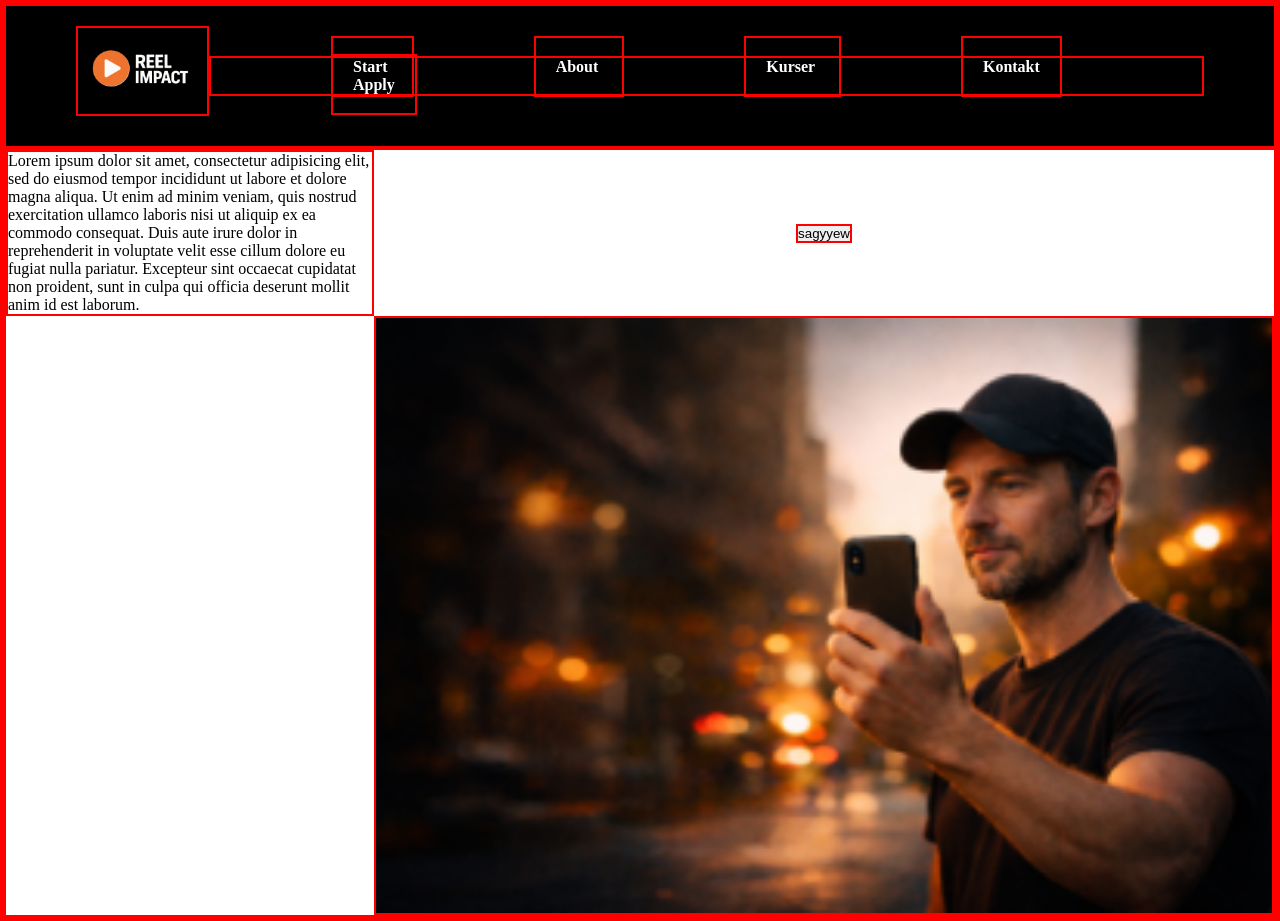
==== html/index.html @ db44c82e "Add files via upload Arbetade med hero section bild" ====
<!DOCTYPE html>
<html>
<head>
	<meta charset="utf-8">
	<meta name="viewport" content="width=device-width, initial-scale=1">
	<title>Reel Impact</title>
	<link rel="stylesheet" type="text/css" href="../css/style.css"> <!-- använder ../css/style.css för att den ska backa sig i mappen och hitta rätt fil-->
</head>

<body>

	<header> <!-- har border på hela raden-->
		<img class="logo" src="../images/logo2.png" alt="style.css"> <!-- använder ../images/logo2.png för att den ska backa sig i mappen och hitta rätt fil-->
		<div class="lankar"> <!-- Skapar en div med länkarna-->
			<a href="index.html">Start </a>
			<a href="about.html">About </a>
			<a href="kurser.html">Kurser </a>
			<a href="kontakt.html">Kontakt </a>
			<a href="apply.html">Apply </a>
		</div>
	</header>
	<hero>
		<img class="man" src="../images/man.png" alt="style.css"> <!-- använder ../images/logo2.png för att den ska backa sig i mappen och hitta rätt fil-->
		<p> Lorem ipsum dolor sit amet, consectetur adipisicing elit, sed do eiusmod
		tempor incididunt ut labore et dolore magna aliqua. Ut enim ad minim veniam,
		quis nostrud exercitation ullamco laboris nisi ut aliquip ex ea commodo
		consequat. Duis aute irure dolor in reprehenderit in voluptate velit esse
		cillum dolore eu fugiat nulla pariatur. Excepteur sint occaecat cupidatat non
		proident, sunt in culpa qui officia deserunt mollit anim id est laborum. </p>
		<button> sagyyew </button>
	</hero>
</body>
</html>
---- css/style.css ----
*{  
            margin: 0;
            padding: 0;
            box-sizing: border-box; 
            border: solid 2px red;           
        }

header{
    display: flex;
    justify-content: space-between;
    align-items: center;
    padding: 20px 70px;
    background-color: black;
}

a{
    text-decoration: none; /* Tar bort underline hos länkar*/
    color: white;
    align-items: center;
    padding: 20px;
    margin-left: 120px;
    font-family: Verdana;
    font-weight: 600; /* Blir fet-stil*/
}  

.logo{
    height: 10vh;
    margin-bottom: 10px;
}

hero{
width: 100%;
display: grid;
grid-template-areas: stack; /* För att detta är container till min div måste den innehålla den*/
place-items: center;
}

.man{
    grid-area: stack; /* Tillåter att man stackar på varandra*/
    background-size: cover; /* Att bilden inte blir större än det man ser*/
    width: 100vh;
}
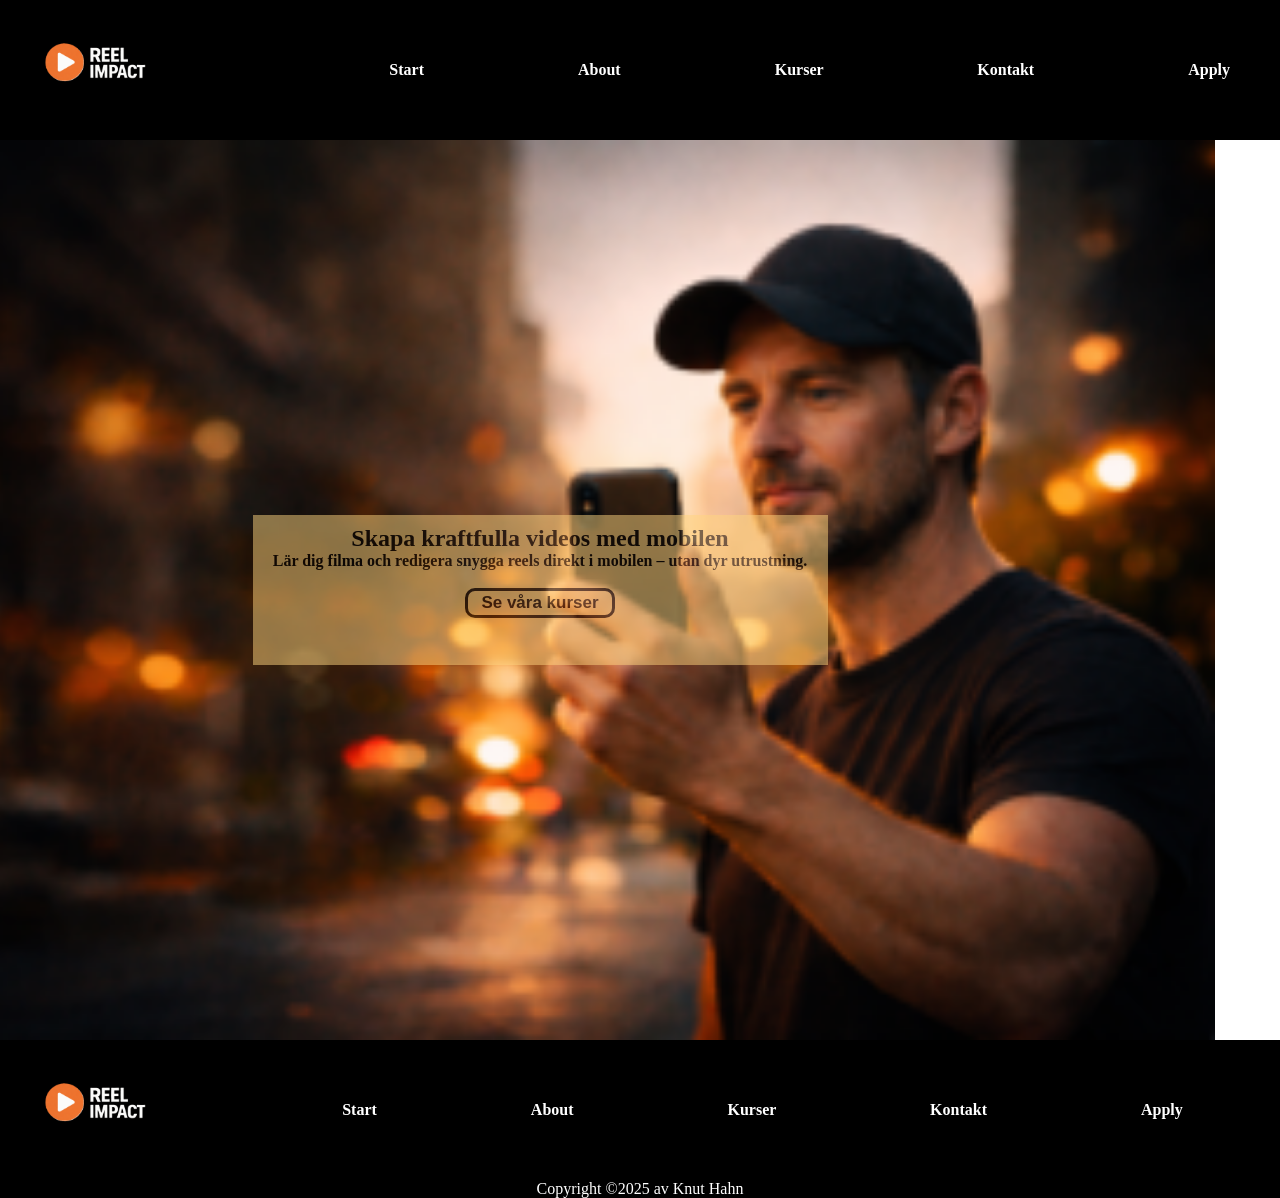
==== commit aa7bd086: "Add files via upload Lyckades stacka container ovanpå bilden, skapade och ändrade style på footer, l" ====
--- a/html/index.html
+++ b/html/index.html
@@ -19,15 +19,35 @@
 			<a href="apply.html">Apply </a>
 		</div>
 	</header>
+
 	<hero>
 		<img class="man" src="../images/man.png" alt="style.css"> <!-- använder ../images/logo2.png för att den ska backa sig i mappen och hitta rätt fil-->
-		<p> Lorem ipsum dolor sit amet, consectetur adipisicing elit, sed do eiusmod
-		tempor incididunt ut labore et dolore magna aliqua. Ut enim ad minim veniam,
-		quis nostrud exercitation ullamco laboris nisi ut aliquip ex ea commodo
-		consequat. Duis aute irure dolor in reprehenderit in voluptate velit esse
-		cillum dolore eu fugiat nulla pariatur. Excepteur sint occaecat cupidatat non
-		proident, sunt in culpa qui officia deserunt mollit anim id est laborum. </p>
-		<button> sagyyew </button>
+		<div class="text-container">
+			<h2> Skapa kraftfulla videos med mobilen </h2>
+			<p class="text">
+				Lär dig filma och redigera snygga reels direkt i mobilen – utan dyr utrustning. 
+			</p>
+			<br>
+			<form action="kurser.html">
+				<button> Se våra kurser </button>
+			</form> <!-- Skapar en form med action så att button kan leda till en länk-->
+		</div>
 	</hero>
+
+	<footer>
+		<img class="logo" src="../images/logo2.png" alt="style.css"> <!-- använder ../images/logo2.png för att den ska backa sig i mappen och hitta rätt fil-->
+		<div class="lankar"> <!-- Skapar en div med länkarna-->
+			<a href="index.html">Start </a>
+			<a href="about.html">About </a>
+			<a href="kurser.html">Kurser </a>
+			<a href="kontakt.html">Kontakt </a>
+			<a href="apply.html">Apply </a>
+		</div>
+		<br>
+	</footer>
+
+	<div class="bottomfooter"> <!-- Self explanatory-->
+        <p class="copyright"> Copyright &copy;2025 av Knut Hahn</p>
+	</div>
 </body>
 </html>
--- a/css/style.css
+++ b/css/style.css
@@ -1,15 +1,14 @@
 *{  
             margin: 0;
             padding: 0;
-            box-sizing: border-box; 
-            border: solid 2px red;           
+            box-sizing: border-box;           
         }
 
-header{
+header, footer{
     display: flex;
     justify-content: space-between;
     align-items: center;
-    padding: 20px 70px;
+    padding: 20px 30px;
     background-color: black;
 }
 
@@ -18,7 +17,7 @@
     color: white;
     align-items: center;
     padding: 20px;
-    margin-left: 120px;
+    margin-left: 110px;
     font-family: Verdana;
     font-weight: 600; /* Blir fet-stil*/
 }  
@@ -29,14 +28,46 @@
 }
 
 hero{
-width: 100%;
-display: grid;
-grid-template-areas: stack; /* För att detta är container till min div måste den innehålla den*/
-place-items: center;
+    width: 100%;
+    display: grid;
+    grid-template-areas: stack; /* För att detta är container till min div måste den innehålla den*/
+    place-items: center;
 }
 
 .man{
     grid-area: stack; /* Tillåter att man stackar på varandra*/
     background-size: cover; /* Att bilden inte blir större än det man ser*/
-    width: 100vh;
-} +    width: 150vh;
+    height: 100vh;
+    margin-left: -330px; /* Bilden är inte centrerat så att detta gör det manuellt*/
+} 
+
+.text-container{
+    grid-area: stack; /* Tillåter att man stackar på varandra*/
+    background-color: #FFD580; /* Light orange color code*/
+    width: 50%;
+    height: 150px;
+    opacity: 0.50; /* Gör hela diven och allt inuti 50% genomskinlig*/
+    text-align: center;
+    padding: 10px;
+    color: black;
+    z-index: 1; /* Gör att den är ovanpå bilden*/
+    font-weight: 600; /* Blir fet-stil*/
+    margin-left: -330px; /* Text container är inte centrerat så att detta gör det manuellt*/
+}
+
+button{
+     font-weight: 600; /* Blir fet-stil*/
+     border: solid 3px black;
+     font-size: 17px;
+     height: 30px;
+     width: 150px;
+     border-radius: 10px; /* Kanterna på knappen blir rundare 10px var*/
+     background-color: #FFD580; /* Light orange color code*/
+}
+
+.bottomfooter{
+    color: white;
+    background-color: black;
+    text-align: center;
+}
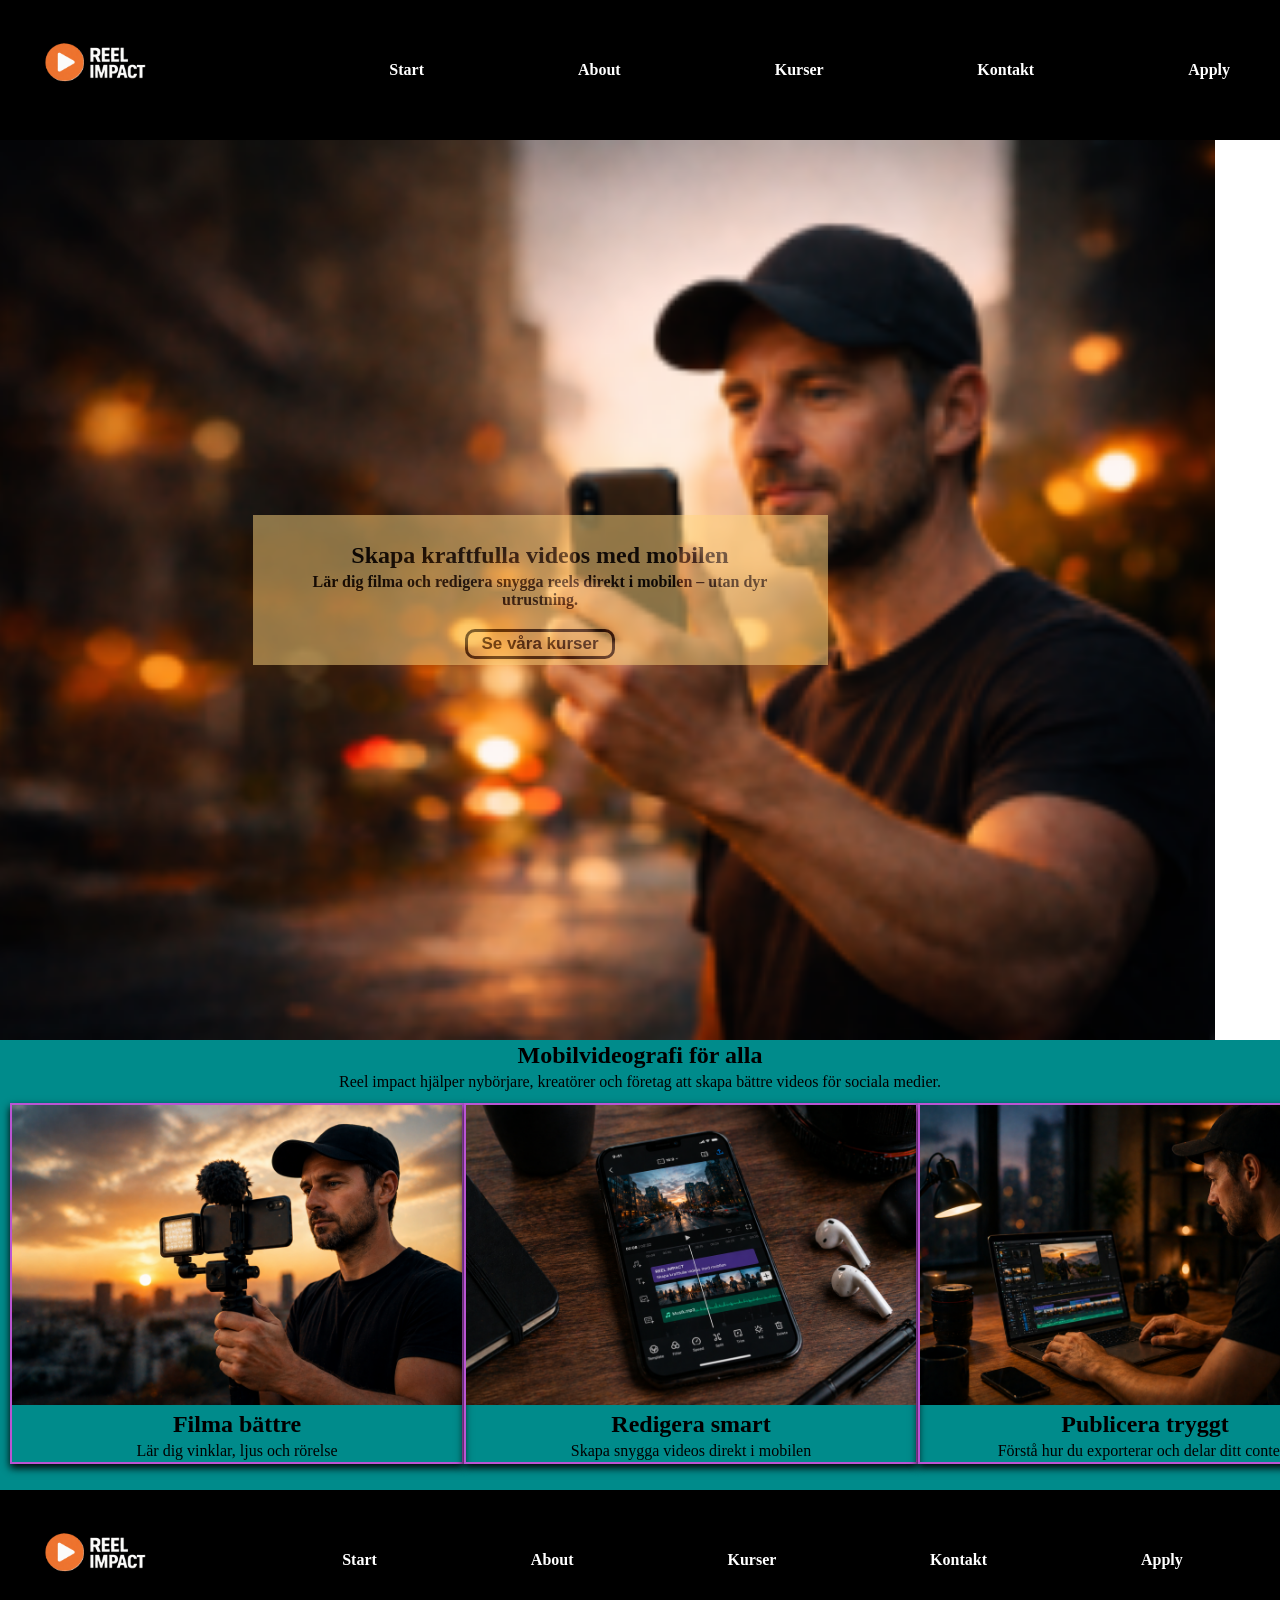
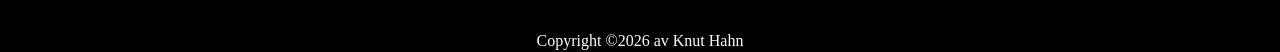
==== commit 7a91a575: "Add files via upload Skapade footer, bottom footer och 3 cards på första sidan" ====
--- a/html/index.html
+++ b/html/index.html
@@ -34,6 +34,28 @@
 		</div>
 	</hero>
 
+	<section>
+		<h1>Mobilvideografi för alla</h1>
+		<p> Reel impact hjälper nybörjare, kreatörer och företag att skapa bättre videos för sociala medier.
+		<div class="card1-3"> <!-- ny container för att visa bilderna 1-3 på flex sätter-->
+			<div class="card">
+				<img class="vinkel" src="../images/card1.png" alt="style.css">
+				<h2>Filma bättre</h2>
+				<p> Lär dig vinklar, ljus och rörelse </p>
+			</div>
+			<div class="card">
+				<img class="mobil-edit" src="../images/card2.png" alt="style.css">
+				<h2>Redigera smart</h2>
+				<p>Skapa snygga videos direkt i mobilen</p>
+			</div>
+			<div class="card">
+				<img class="publicera" src="../images/card3.png" alt="style.css">
+				<h2>Publicera tryggt</h2>
+				<p>Förstå hur du exporterar och delar ditt content</p>
+			</div>
+		</div>
+	</section>
+
 	<footer>
 		<img class="logo" src="../images/logo2.png" alt="style.css"> <!-- använder ../images/logo2.png för att den ska backa sig i mappen och hitta rätt fil-->
 		<div class="lankar"> <!-- Skapar en div med länkarna-->
@@ -46,8 +68,10 @@
 		<br>
 	</footer>
 
+
 	<div class="bottomfooter"> <!-- Self explanatory-->
-        <p class="copyright"> Copyright &copy;2025 av Knut Hahn</p>
+        <p class="copyright"> Copyright &copy;2026 av Knut Hahn</p>
 	</div>
+
 </body>
 </html>
--- a/css/style.css
+++ b/css/style.css
@@ -49,7 +49,7 @@
     height: 150px;
     opacity: 0.50; /* Gör hela diven och allt inuti 50% genomskinlig*/
     text-align: center;
-    padding: 10px;
+    padding: 25px;
     color: black;
     z-index: 1; /* Gör att den är ovanpå bilden*/
     font-weight: 600; /* Blir fet-stil*/
@@ -66,8 +66,40 @@
      background-color: #FFD580; /* Light orange color code*/
 }
 
+section{
+    height: 50vh;
+    background-color: darkcyan;
+}
+
+section h1,h2,p{
+    text-align: center;
+    padding: 2px;
+}
+
+.card1-3{
+    display: flex;
+    justify-content: space-around;
+    padding: 10px;
+}
+
+.vinkel{
+    height: 300px;
+}
+
+.mobil-edit{
+    height: 300px;
+}
+
+.publicera{
+    height: 300px;
+}
+.card{
+    max-width: 600px;
+    border: solid 2px mediumorchid;
+    box-shadow: 0 4px 8px rgba(0, 0, 0, 1.0); /* Gör skuggan runt om cards*/
+}
+
 .bottomfooter{
     color: white;
     background-color: black;
-    text-align: center;
 }
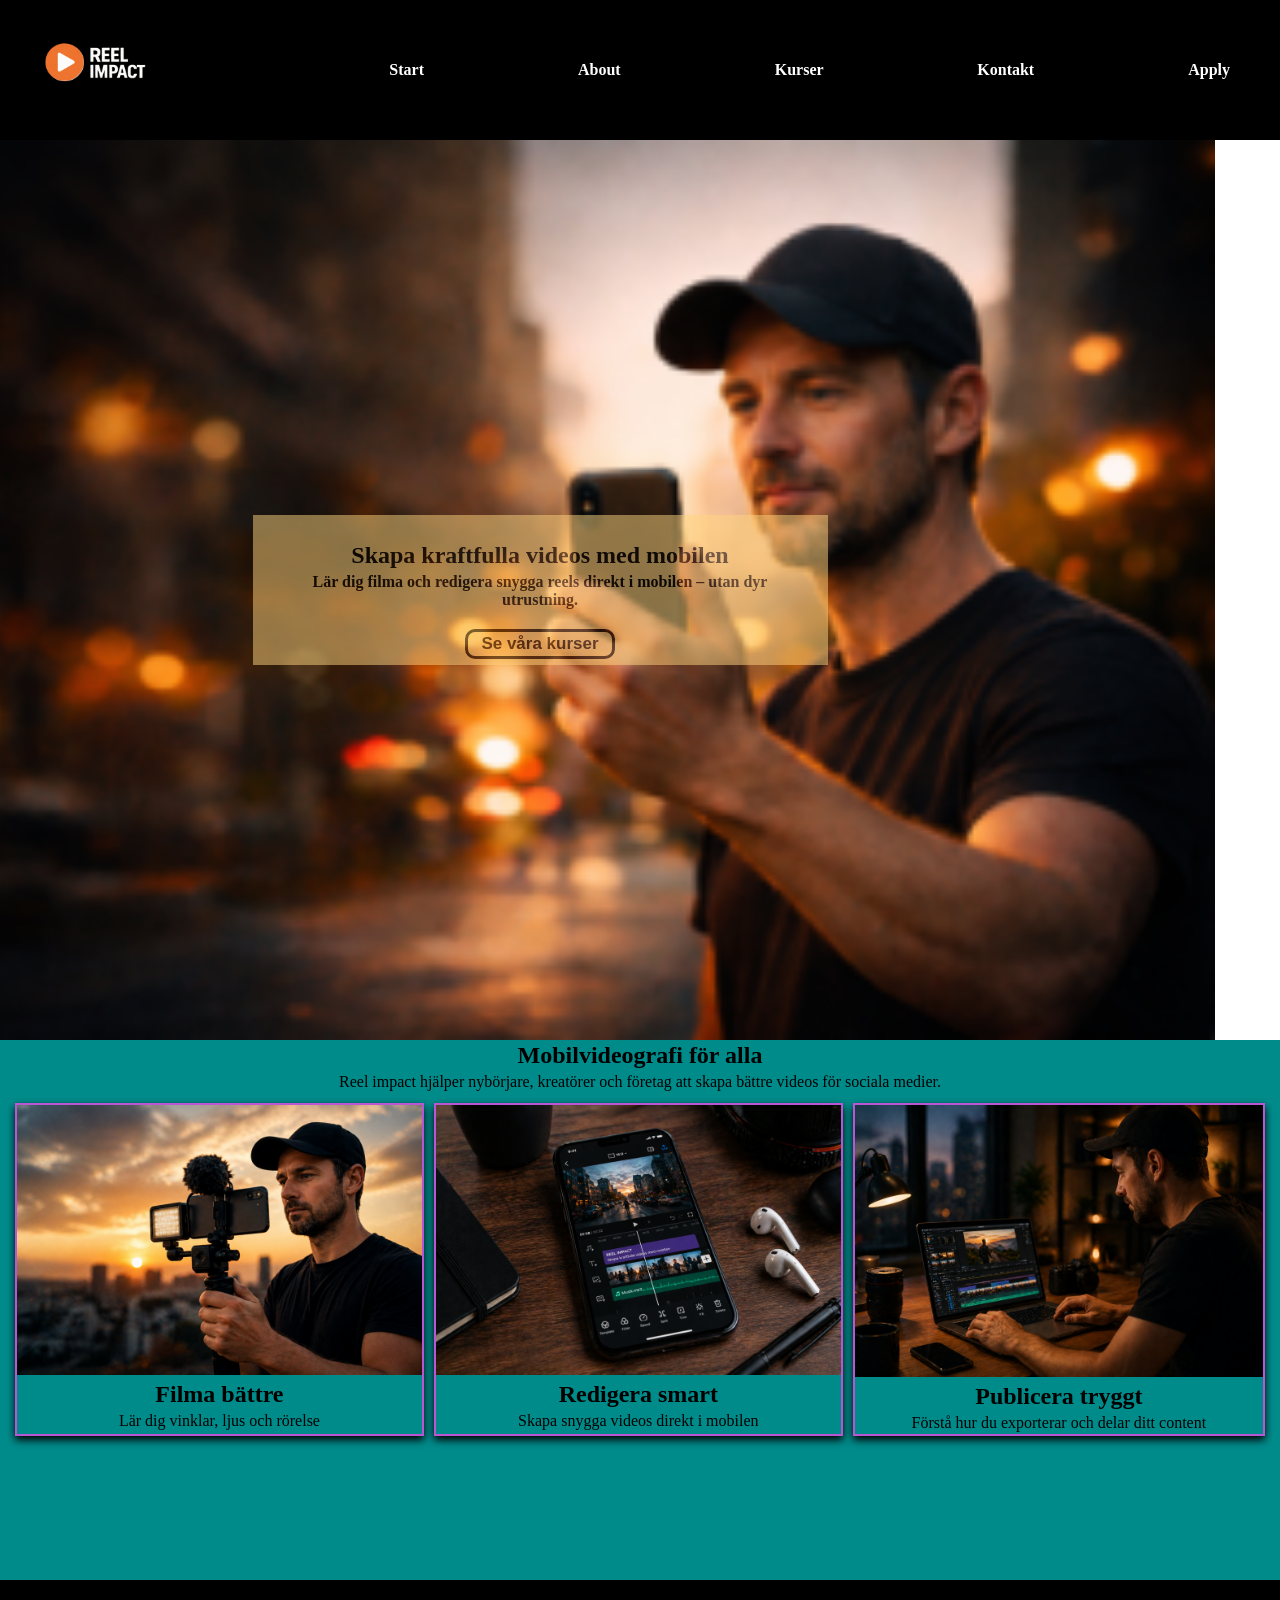
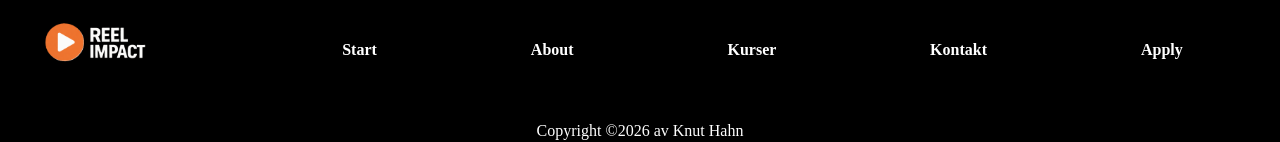
==== commit 698694ac: "Add files via upload Ändrade storleken hos bilder på första sidan så att de kan anpassa sig oavsett " ====
--- a/html/index.html
+++ b/html/index.html
@@ -1,5 +1,6 @@
 <!DOCTYPE html>
 <html>
+
 <head>
 	<meta charset="utf-8">
 	<meta name="viewport" content="width=device-width, initial-scale=1">
@@ -68,7 +69,6 @@
 		<br>
 	</footer>
 
-
 	<div class="bottomfooter"> <!-- Self explanatory-->
         <p class="copyright"> Copyright &copy;2026 av Knut Hahn</p>
 	</div>
--- a/css/style.css
+++ b/css/style.css
@@ -67,7 +67,7 @@
 }
 
 section{
-    height: 50vh;
+    height: 60vh;
     background-color: darkcyan;
 }
 
@@ -76,25 +76,25 @@
     padding: 2px;
 }
 
-.card1-3{
+.card1-3{ /* Card 1-3 visas som flex samt jämn mellanrum runt alla*/
     display: flex;
     justify-content: space-around;
     padding: 10px;
 }
 
 .vinkel{
-    height: 300px;
+    height: 30vh;
 }
 
 .mobil-edit{
-    height: 300px;
+    height: 30vh;
 }
 
-.publicera{
-    height: 300px;
+.publicera{ /* Bilden är lite mindre än de andra så den fick förstoras*/
+    height: 30.25vh;
 }
 .card{
-    max-width: 600px;
+    max-width: 46vh;
     border: solid 2px mediumorchid;
     box-shadow: 0 4px 8px rgba(0, 0, 0, 1.0); /* Gör skuggan runt om cards*/
 }
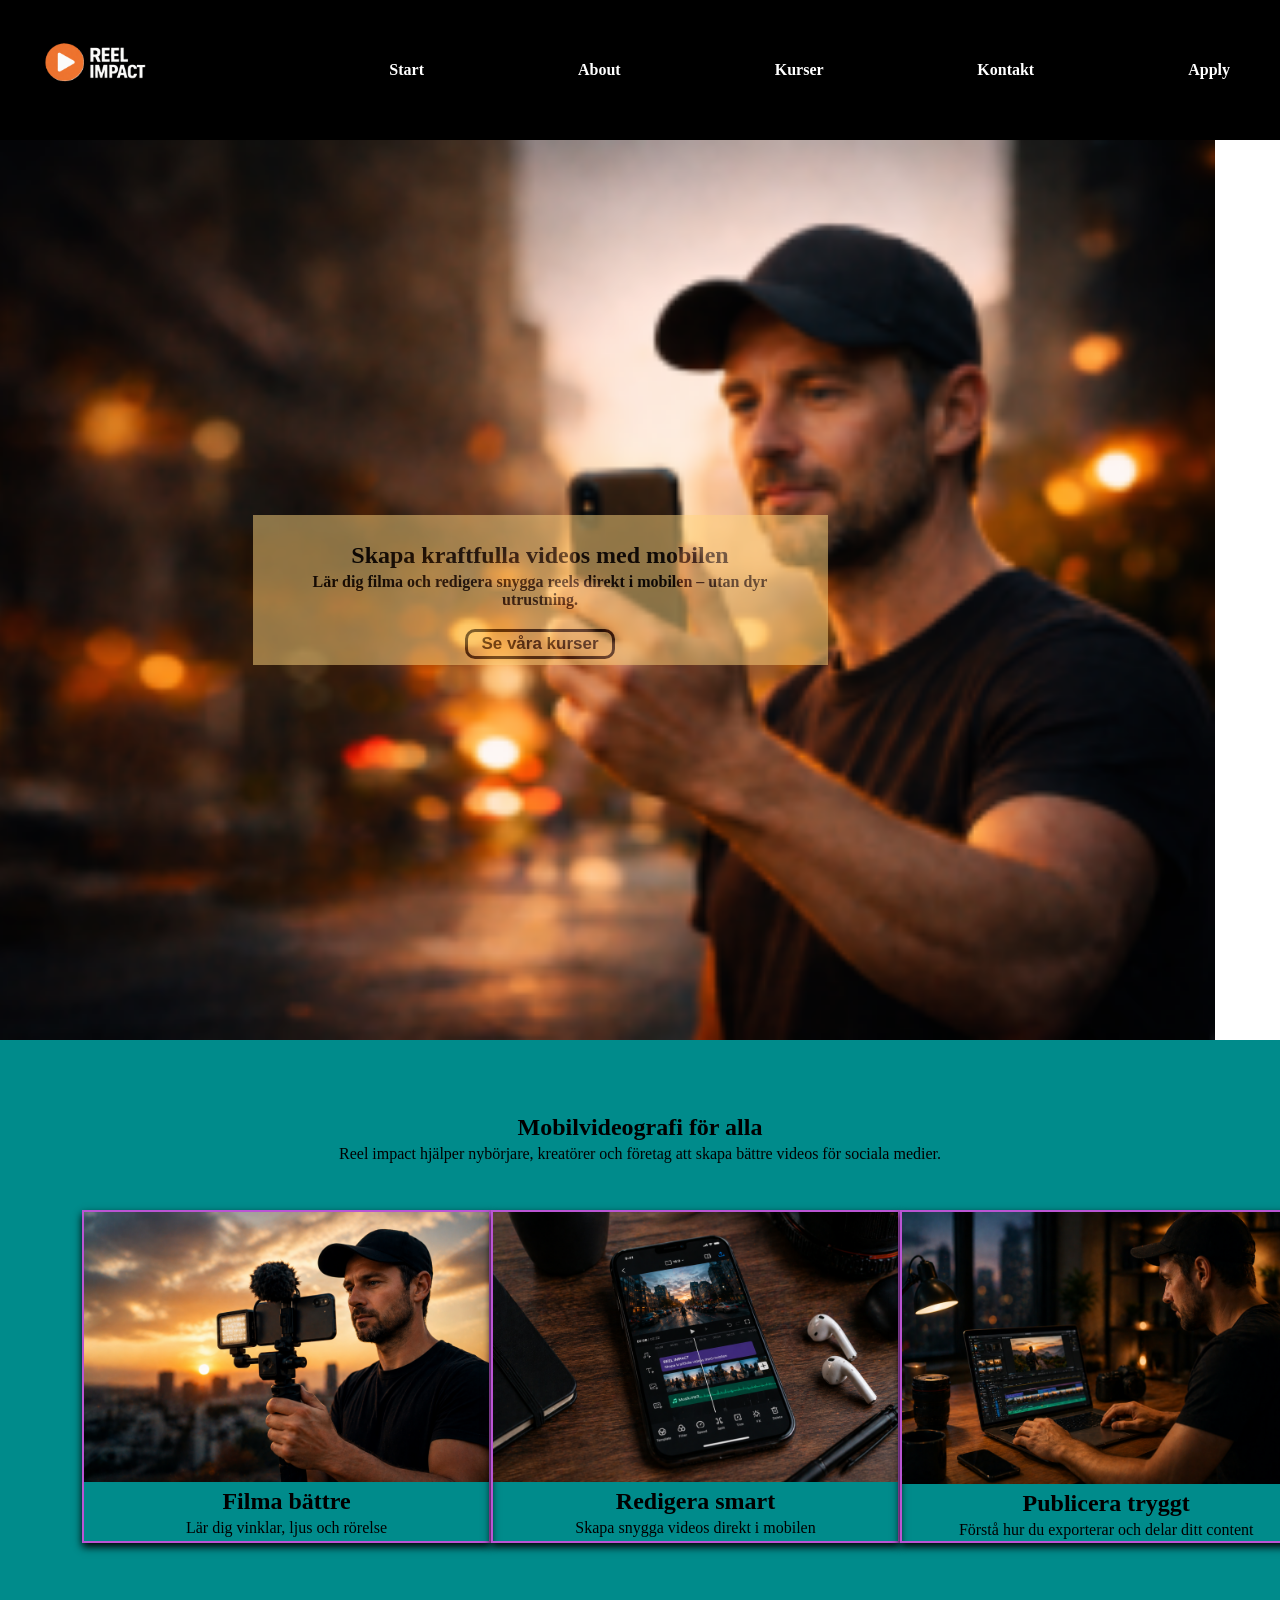
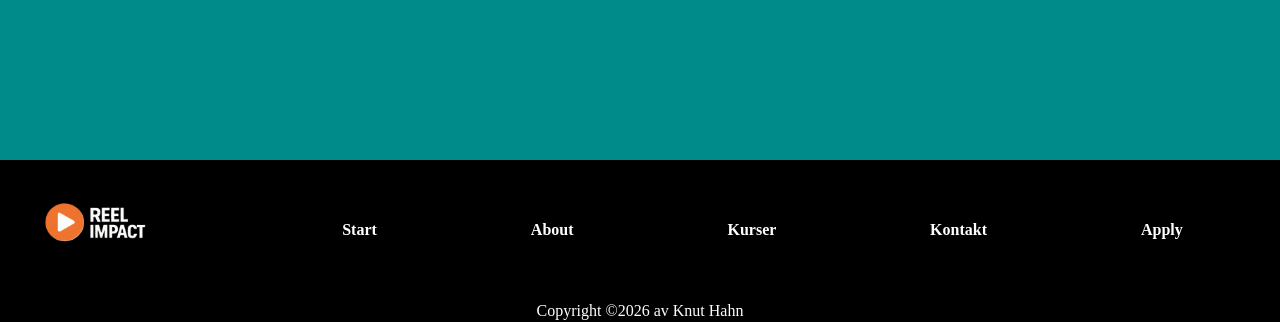
==== commit a11a30d8: "Add files via upload Skapad alla 2 js dokument 1 för main sida och 1 för kurser, anpassade varje sid" ====
--- a/html/index.html
+++ b/html/index.html
@@ -22,7 +22,7 @@
 	</header>
 
 	<hero>
-		<img class="man" src="../images/man.png" alt="style.css"> <!-- använder ../images/logo2.png för att den ska backa sig i mappen och hitta rätt fil-->
+		<img class="man" src="../images/man.png" alt="style.css"> <!-- använder ../images/man.png för att den ska backa sig i mappen och hitta rätt fil-->
 		<div class="text-container">
 			<h2> Skapa kraftfulla videos med mobilen </h2>
 			<p class="text">
@@ -39,7 +39,7 @@
 		<h1>Mobilvideografi för alla</h1>
 		<p> Reel impact hjälper nybörjare, kreatörer och företag att skapa bättre videos för sociala medier.
 		<div class="card1-3"> <!-- ny container för att visa bilderna 1-3 på flex sätter-->
-			<div class="card">
+			<div class="card"> <!-- Samma klass på alla 3 cards för att designa dem enklare-->
 				<img class="vinkel" src="../images/card1.png" alt="style.css">
 				<h2>Filma bättre</h2>
 				<p> Lär dig vinklar, ljus och rörelse </p>
@@ -73,5 +73,6 @@
         <p class="copyright"> Copyright &copy;2026 av Knut Hahn</p>
 	</div>
 
+<script src="../js/kurser.js"></script> <!-- använder ../js/index.js för att den ska backa sig i mappen och hitta rätt fil-->
 </body>
 </html>
--- a/css/style.css
+++ b/css/style.css
@@ -4,17 +4,22 @@
             box-sizing: border-box;           
         }
 
+:root{ /* Skapar variabler för färger, så istället för att ändra färger på flera ställe ändrar jag den här*/
+    --backgroundcolor: black;
+    --textcolor: white;
+}
+
 header, footer{
     display: flex;
     justify-content: space-between;
     align-items: center;
     padding: 20px 30px;
-    background-color: black;
+    background-color: var(--backgroundcolor);
 }
 
 a{
     text-decoration: none; /* Tar bort underline hos länkar*/
-    color: white;
+    color: var(--textcolor);
     align-items: center;
     padding: 20px;
     margin-left: 110px;
@@ -67,11 +72,12 @@
 }
 
 section{
-    height: 60vh;
+    min-height: 80vh; /* Den ska ha minst höjd 80vh men om det behövs kan den växa*/
     background-color: darkcyan;
+    padding: 8vh;
 }
 
-section h1,h2,p{
+section h1,h2,p{ /* Vill bara att section, h1, h2 och p blir centretat och får 2px padding inget annat*/
     text-align: center;
     padding: 2px;
 }
@@ -80,6 +86,7 @@
     display: flex;
     justify-content: space-around;
     padding: 10px;
+    margin-top: 35px; /* När js koden förstorar bilden syns inte rubriken och texten om detta inte finns*/
 }
 
 .vinkel{
@@ -97,9 +104,18 @@
     max-width: 46vh;
     border: solid 2px mediumorchid;
     box-shadow: 0 4px 8px rgba(0, 0, 0, 1.0); /* Gör skuggan runt om cards*/
+    transition: transform 0.5s ease; /* Övergången sker sakta*/
 }
 
 .bottomfooter{
-    color: white;
-    background-color: black;
+    color: var(--textcolor);
+    background-color: var(--backgroundcolor);
+}
+
+@media screen and (max-width: 880px) { /* Skapar en funktion som gör att när skärmens storlek går under 880px sker följande påståenden*/
+    .card1-3{
+        flex-direction: column; /* Gör att istället att det ska stackas vid varandra stackas det under varandra*/
+        align-items: center;
+        gap: 20px;
+    }
 }
